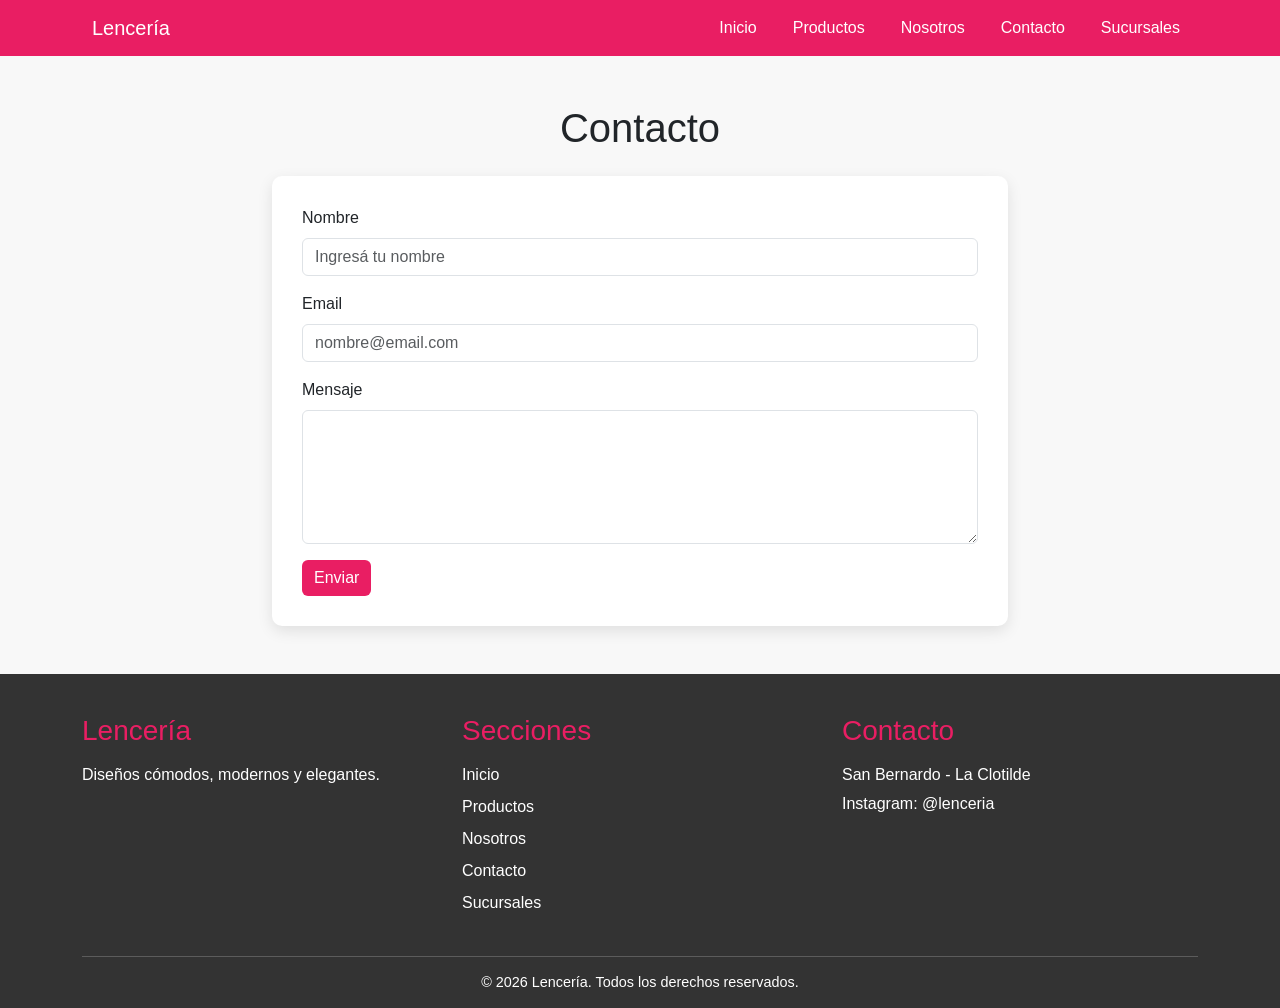
==== pages/contacto.html @ 26bb6fae "Proyecto final lenceria" ====
<!DOCTYPE html>
<html lang="en">
<head>
    <meta charset="UTF-8">
    <meta name="viewport" content="width=device-width, initial-scale=1.0">
    <meta name="description" content="Como podes contactarnos?">
    <meta name="keywords" content="lencería, ropa interior, San Bernardo, La Clotilde, moda femenina">
    <title>Contacto</title>

    <link href="https://cdn.jsdelivr.net/npm/bootstrap@5.3.0/dist/css/bootstrap.min.css" rel="stylesheet">
    <link rel="stylesheet" href="../css/style.css">
</head>

<body>

<header>
    <nav class="navbar navbar-expand-lg">
        <div class="container">

            <a class="navbar-brand" href="../index.html">Lencería</a>

            <button 
                class="navbar-toggler" 
                type="button" 
                data-bs-toggle="collapse" 
                data-bs-target="#navbarNav"
                aria-controls="navbarNav"
                aria-expanded="false"
                aria-label="Abrir menú de navegación"
            >
                <span class="navbar-toggler-icon"></span>
            </button>

            <div class="collapse navbar-collapse" id="navbarNav">
                <ul class="navbar-nav ms-auto">

                    <li class="nav-item"><a class="nav-link" href="../index.html">Inicio</a></li>
                    <li class="nav-item"><a class="nav-link" href="productos.html">Productos</a></li>
                    <li class="nav-item"><a class="nav-link" href="nosotros.html">Nosotros</a></li>
                    <li class="nav-item"><a class="nav-link" href="contacto.html">Contacto</a></li>
                    <li class="nav-item"><a class="nav-link" href="sucursales.html">Sucursales</a></li>

                </ul>
            </div>

        </div>
    </nav>
</header>

<main class="container mt-5 mb-5">

    <h1 class="text-center mb-4">Contacto</h1>

    <div class="row justify-content-center">

        <div class="col-md-8">

            <form class="formulario-contacto">

                <!-- Nombre -->
                <div class="mb-3">
                    <label for="nombre" class="form-label">
                        Nombre
                    </label>

                    <input 
                        type="text"
                        class="form-control"
                        id="nombre"
                        placeholder="Ingresá tu nombre"
                    >
                </div>

                <!-- Email -->
                <div class="mb-3">
                    <label for="email" class="form-label">
                        Email
                    </label>

                    <input 
                        type="email"
                        class="form-control"
                        id="email"
                        placeholder="nombre@email.com"
                    >
                </div>

                <!-- Mensaje -->
                <div class="mb-3">
                    <label for="mensaje" class="form-label">
                        Mensaje
                    </label>

                    <textarea 
                        class="form-control"
                        id="mensaje"
                        rows="5"
                        placeholder="Escribí tu mensaje">
                    </textarea>
                </div>

                <!-- Botón -->
                <button type="submit" class="btn btn-dark">
                    Enviar
                </button>

            </form>

        </div>

    </div>

</main>


<footer class="footer">
    <div class="container">
        <div class="row text-center text-md-start">

            <div class="col-md-4">
                <h3>Lencería</h3>
                <p>Diseños cómodos, modernos y elegantes.</p>
            </div>

            <div class="col-md-4">
                <h3>Secciones</h3>
                <ul>
                    <li><a href="../index.html">Inicio</a></li>
                    <li><a href="productos.html">Productos</a></li>
                    <li><a href="nosotros.html">Nosotros</a></li>
                    <li><a href="contacto.html">Contacto</a></li>
                    <li><a href="sucursales.html">Sucursales</a></li>
                </ul>
            </div>

            <div class="col-md-4">
                <h3>Contacto</h3>
                <p>San Bernardo - La Clotilde</p>
                <p>Instagram: @lenceria</p>
            </div>

        </div>

        <p class="footer-copy text-center">
            © 2026 Lencería. Todos los derechos reservados.
        </p>
    </div>
</footer>


<script src="https://cdn.jsdelivr.net/npm/bootstrap@5.3.0/dist/js/bootstrap.bundle.min.js"></script>
    
</body>

</html>
---- css/style.css ----
header {
  background-color: #e91e63;
}
header .navbar a {
  color: white;
  margin: 0 10px;
}
header .navbar a:hover {
  color: black;
}

.footer {
  background-color: #333;
  color: white;
  padding: 40px 0 10px;
}
.footer h3 {
  color: #e91e63;
  margin-bottom: 15px;
}
.footer p {
  margin: 5px 0;
}
.footer ul {
  list-style: none;
  padding: 0;
}
.footer ul li {
  margin-bottom: 8px;
}
.footer ul li a {
  color: white;
  text-decoration: none;
  transition: color 0.3s;
}
.footer ul li a:hover {
  color: #e91e63;
}
.footer .footer-copy {
  border-top: 1px solid rgba(255, 255, 255, 0.2);
  margin-top: 25px;
  padding-top: 15px;
  font-size: 0.9rem;
}

.hero {
  text-align: center;
  padding: 60px;
  transition: transform 0.5s;
  background-color: pink;
}
.hero h1 {
  font-size: 2.5rem;
  color: #e91e63;
}
.hero:hover {
  transform: scale(1.05);
}
.hero p {
  font-size: 1.2rem;
}

.producto-card {
  transition: transform 0.3s;
  border: none;
  overflow: hidden;
}
.producto-card img {
  height: 400px;
  object-fit: cover;
}
.producto-card:hover {
  transform: scale(1.05);
}

@media (max-width: 768px) {
  .hero {
    padding: 20px;
  }
}
.carousel-img {
  height: 320px;
  width: 100%;
  object-fit: cover;
  border-radius: 10px;
}

@media (max-width: 768px) {
  .carousel-img {
    height: 250px;
  }
}
.section {
  padding: 40px;
}
.section h2 {
  color: #e91e63;
}

.formulario-contacto {
  background-color: white;
  padding: 30px;
  border-radius: 10px;
  box-shadow: 0px 5px 15px rgba(0, 0, 0, 0.1);
}
.formulario-contacto .form-control:focus {
  border-color: #e91e63;
  box-shadow: 0 0 5px #e91e63;
}
.formulario-contacto .btn {
  background-color: #e91e63;
  border: none;
  transition: 0.3s;
}
.formulario-contacto .btn:hover {
  background-color: black;
}

.imagen-nosotros {
  transition: transform 0.5s;
}
.imagen-nosotros:hover {
  transform: scale(1.03);
}

.info-card {
  background-color: white;
  border-radius: 10px;
  box-shadow: 0px 5px 15px rgba(0, 0, 0, 0.1);
  padding: 30px;
  transition: transform 0.3s;
}
.info-card:hover {
  transform: translateY(-10px);
}
.info-card h3 {
  color: #e91e63;
}

.sucursal-card {
  background-color: white;
  border-radius: 10px;
  box-shadow: 0px 5px 15px rgba(0, 0, 0, 0.1);
  overflow: hidden;
  transition: transform 0.3s;
}
.sucursal-card img {
  height: 300px;
  width: 100%;
  object-fit: cover;
}
.sucursal-card:hover {
  transform: translateY(-10px);
}
.sucursal-card h2 {
  color: #e91e63;
}

.info-card, .sucursal-card {
  box-shadow: 0px 5px 15px rgba(0, 0, 0, 0.1);
}

body {
  font-family: Arial, sans-serif;
  background-color: #f8f8f8;
}

/*# sourceMappingURL=style.css.map */
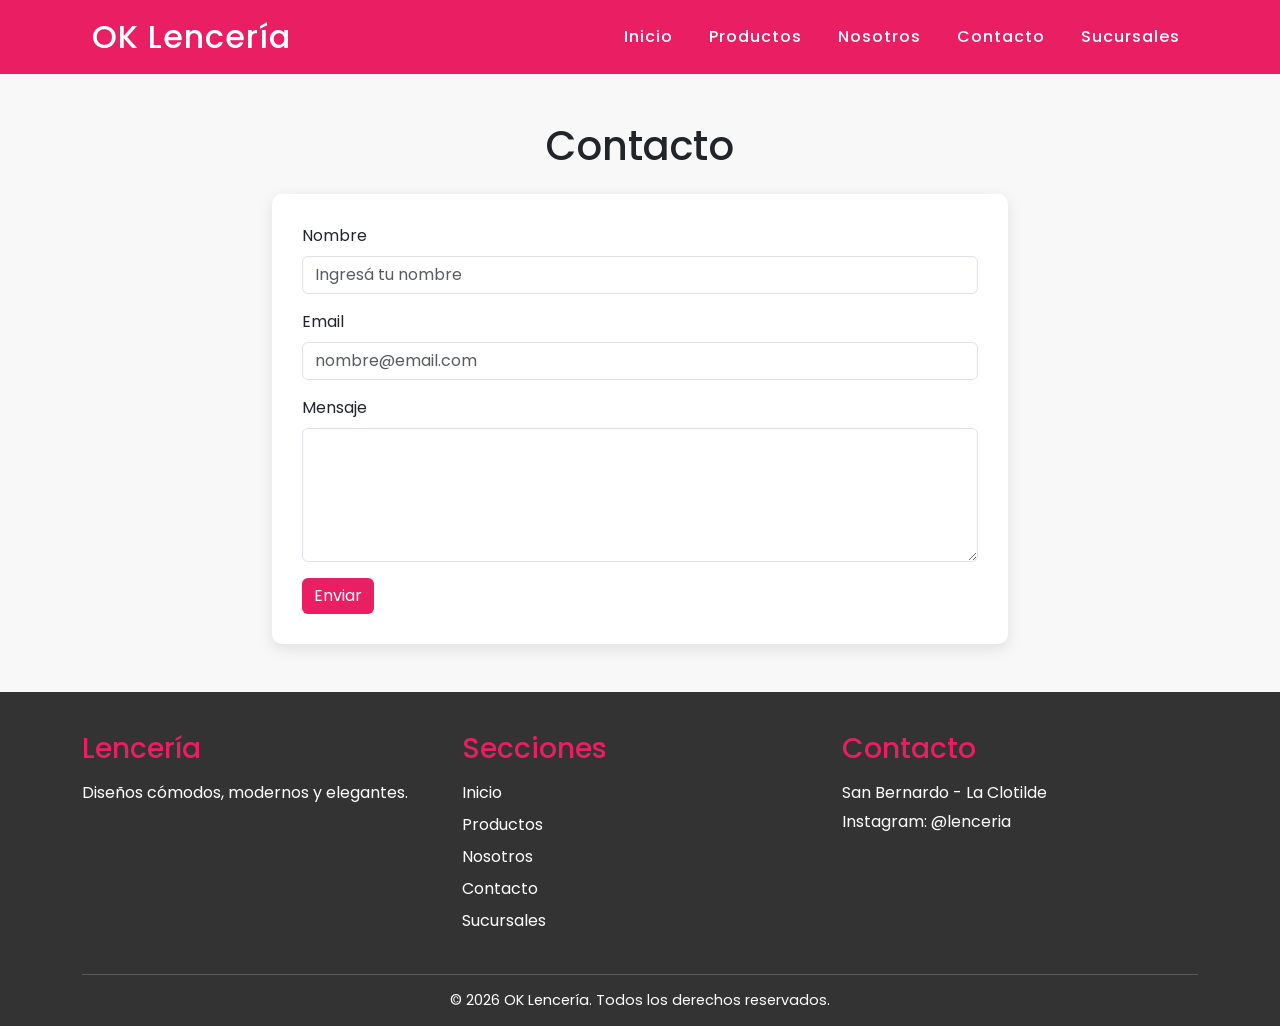
==== commit 9873e53d: "Actualiza pagina nosotros y diseño de OK Lenceria" ====
--- a/pages/contacto.html
+++ b/pages/contacto.html
@@ -9,6 +9,10 @@
 
     <link href="https://cdn.jsdelivr.net/npm/bootstrap@5.3.0/dist/css/bootstrap.min.css" rel="stylesheet">
     <link rel="stylesheet" href="../css/style.css">
+    <link rel="preconnect" href="https://fonts.googleapis.com">
+<link rel="preconnect" href="https://fonts.gstatic.com" crossorigin>
+
+<link href="https://fonts.googleapis.com/css2?family=Playfair+Display:wght@500;700&family=Poppins:wght@300;400;500&display=swap" rel="stylesheet">
 </head>
 
 <body>
@@ -17,7 +21,7 @@
     <nav class="navbar navbar-expand-lg">
         <div class="container">
 
-            <a class="navbar-brand" href="../index.html">Lencería</a>
+            <a class="navbar-brand" href="../index.html"> OK Lencería</a>
 
             <button 
                 class="navbar-toggler" 
@@ -142,7 +146,7 @@
         </div>
 
         <p class="footer-copy text-center">
-            © 2026 Lencería. Todos los derechos reservados.
+            © 2026  OK Lencería. Todos los derechos reservados.
         </p>
     </div>
 </footer>
--- a/css/style.css
+++ b/css/style.css
@@ -2,11 +2,21 @@
   background-color: #e91e63;
 }
 header .navbar a {
+  font-family: "Poppins", sans-serif;
+  font-weight: 500;
+  letter-spacing: 1px;
   color: white;
   margin: 0 10px;
 }
 header .navbar a:hover {
   color: black;
+}
+header .navbar-brand {
+  font-family: "Cormorant Garamond", serif;
+  font-size: 2rem;
+  font-weight: 700;
+  color: white;
+  text-decoration: none;
 }
 
 .footer {
@@ -50,14 +60,17 @@
   background-color: pink;
 }
 .hero h1 {
-  font-size: 2.5rem;
+  font-family: "Playfair Display", serif;
+  font-size: 4rem;
+  font-weight: 700;
   color: #e91e63;
 }
 .hero:hover {
   transform: scale(1.05);
 }
 .hero p {
-  font-size: 1.2rem;
+  font-family: "Poppins", sans-serif;
+  font-size: 1.3rem;
 }
 
 .producto-card {
@@ -90,6 +103,29 @@
     height: 250px;
   }
 }
+.catalogo-destacado h2 {
+  font-family: "Playfair Display", serif;
+  font-size: 3rem;
+  color: #e91e63;
+}
+.catalogo-destacado h3 {
+  color: #e91e63;
+  margin-bottom: 20px;
+}
+
+.producto-card {
+  border: none;
+  overflow: hidden;
+  transition: transform 0.3s;
+}
+.producto-card img {
+  height: 300px;
+  object-fit: cover;
+}
+.producto-card:hover {
+  transform: translateY(-10px);
+}
+
 .section {
   padding: 40px;
 }
@@ -160,8 +196,45 @@
   box-shadow: 0px 5px 15px rgba(0, 0, 0, 0.1);
 }
 
+.catalogo-productos h1 {
+  font-family: "Playfair Display", serif;
+  font-size: 3.5rem;
+  color: #e91e63;
+  font-weight: 700;
+  margin-bottom: 15px;
+}
+.catalogo-productos .catalogo-texto {
+  font-family: "Poppins", sans-serif;
+  font-size: 1.2rem;
+  color: #555;
+  margin-bottom: 30px;
+}
+
+h2 {
+  font-family: "Playfair Display", serif;
+  font-size: 3rem;
+  color: #e91e63;
+  margin-bottom: 25px;
+  border-bottom: 2px solid #e91e63;
+  padding-bottom: 10px;
+}
+
+.producto-card {
+  border: none;
+  overflow: hidden;
+  transition: all 0.3s ease;
+}
+.producto-card:hover {
+  transform: translateY(-10px);
+  box-shadow: 0px 10px 20px rgba(0, 0, 0, 0.15);
+}
+.producto-card img {
+  height: 350px;
+  object-fit: cover;
+}
+
 body {
-  font-family: Arial, sans-serif;
+  font-family: "Poppins", sans-serif;
   background-color: #f8f8f8;
 }
 
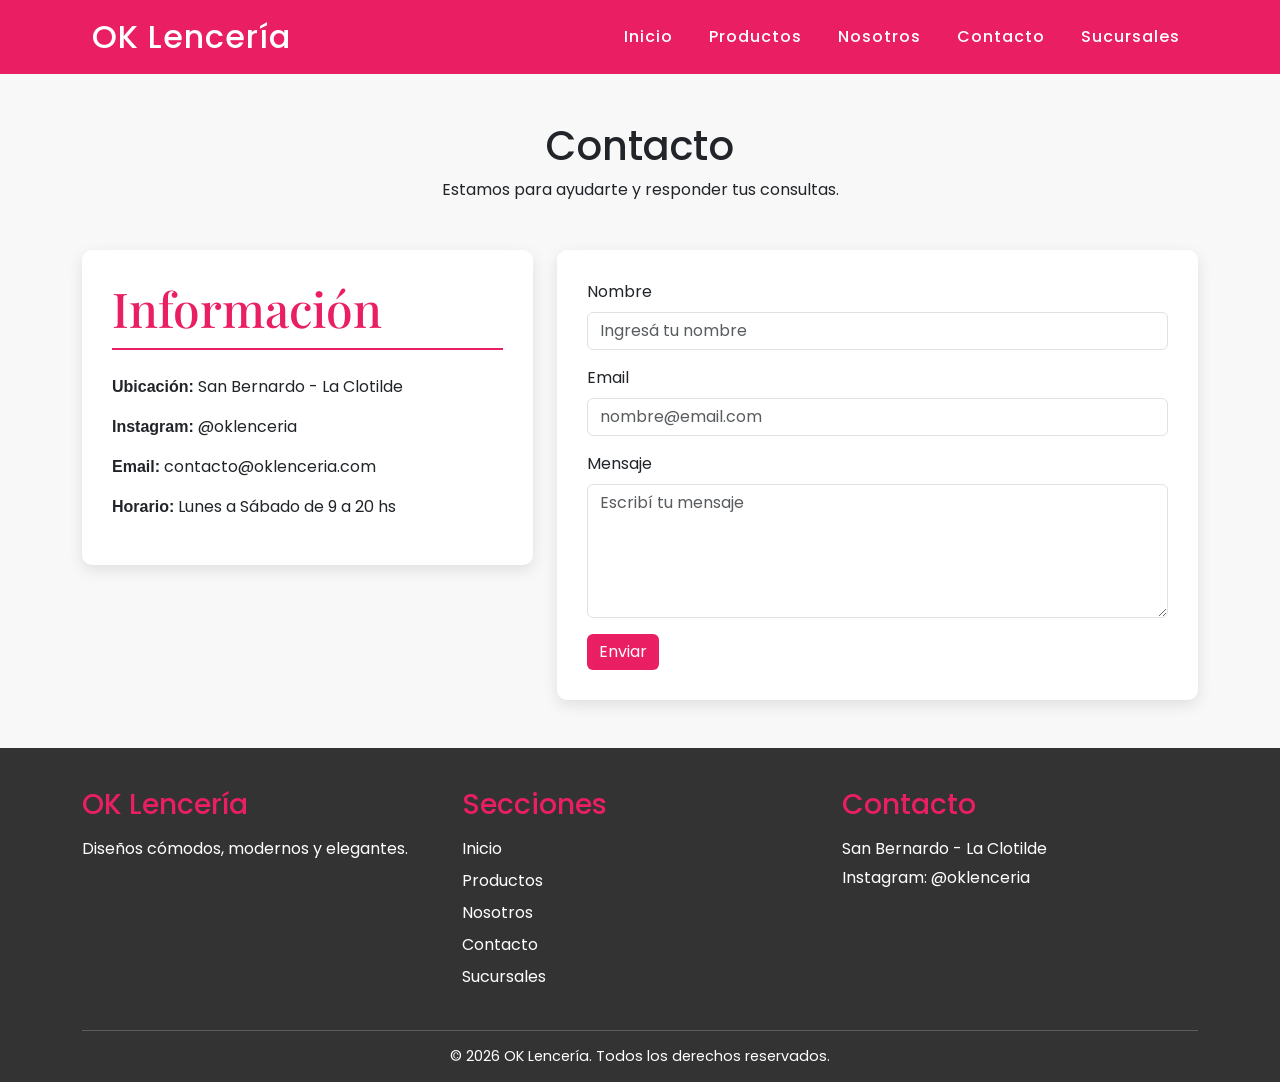
==== commit 5bd273f8: "Restaura y mejora pagina contacto" ====
--- a/pages/contacto.html
+++ b/pages/contacto.html
@@ -20,109 +20,77 @@
 <header>
     <nav class="navbar navbar-expand-lg">
         <div class="container">
+            <a class="navbar-brand" href="../index.html">OK Lencería</a>
 
-            <a class="navbar-brand" href="../index.html"> OK Lencería</a>
-
-            <button 
-                class="navbar-toggler" 
-                type="button" 
-                data-bs-toggle="collapse" 
-                data-bs-target="#navbarNav"
-                aria-controls="navbarNav"
-                aria-expanded="false"
-                aria-label="Abrir menú de navegación"
-            >
+            <button class="navbar-toggler" type="button" data-bs-toggle="collapse" data-bs-target="#navbarNav">
                 <span class="navbar-toggler-icon"></span>
             </button>
 
             <div class="collapse navbar-collapse" id="navbarNav">
                 <ul class="navbar-nav ms-auto">
-
                     <li class="nav-item"><a class="nav-link" href="../index.html">Inicio</a></li>
                     <li class="nav-item"><a class="nav-link" href="productos.html">Productos</a></li>
                     <li class="nav-item"><a class="nav-link" href="nosotros.html">Nosotros</a></li>
                     <li class="nav-item"><a class="nav-link" href="contacto.html">Contacto</a></li>
                     <li class="nav-item"><a class="nav-link" href="sucursales.html">Sucursales</a></li>
-
                 </ul>
             </div>
-
         </div>
     </nav>
 </header>
 
 <main class="container mt-5 mb-5">
 
-    <h1 class="text-center mb-4">Contacto</h1>
+    <section class="text-center mb-5">
+        <h1>Contacto</h1>
+        <p>Estamos para ayudarte y responder tus consultas.</p>
+    </section>
 
-    <div class="row justify-content-center">
+    <section class="row g-4 justify-content-center">
 
-        <div class="col-md-8">
+        <div class="col-md-5">
+            <div class="info-card">
+                <h2>Información</h2>
+                <p><strong>Ubicación:</strong> San Bernardo - La Clotilde</p>
+                <p><strong>Instagram:</strong> @oklenceria</p>
+                <p><strong>Email:</strong> contacto@oklenceria.com</p>
+                <p><strong>Horario:</strong> Lunes a Sábado de 9 a 20 hs</p>
+            </div>
+        </div>
 
+        <div class="col-md-7">
             <form class="formulario-contacto">
 
-                <!-- Nombre -->
                 <div class="mb-3">
-                    <label for="nombre" class="form-label">
-                        Nombre
-                    </label>
-
-                    <input 
-                        type="text"
-                        class="form-control"
-                        id="nombre"
-                        placeholder="Ingresá tu nombre"
-                    >
+                    <label for="nombre" class="form-label">Nombre</label>
+                    <input type="text" class="form-control" id="nombre" placeholder="Ingresá tu nombre">
                 </div>
 
-                <!-- Email -->
                 <div class="mb-3">
-                    <label for="email" class="form-label">
-                        Email
-                    </label>
-
-                    <input 
-                        type="email"
-                        class="form-control"
-                        id="email"
-                        placeholder="nombre@email.com"
-                    >
+                    <label for="email" class="form-label">Email</label>
+                    <input type="email" class="form-control" id="email" placeholder="nombre@email.com">
                 </div>
 
-                <!-- Mensaje -->
                 <div class="mb-3">
-                    <label for="mensaje" class="form-label">
-                        Mensaje
-                    </label>
-
-                    <textarea 
-                        class="form-control"
-                        id="mensaje"
-                        rows="5"
-                        placeholder="Escribí tu mensaje">
-                    </textarea>
+                    <label for="mensaje" class="form-label">Mensaje</label>
+                    <textarea class="form-control" id="mensaje" rows="5" placeholder="Escribí tu mensaje"></textarea>
                 </div>
 
-                <!-- Botón -->
-                <button type="submit" class="btn btn-dark">
-                    Enviar
-                </button>
+                <button type="submit" class="btn btn-dark">Enviar</button>
 
             </form>
-
         </div>
 
-    </div>
+    </section>
 
 </main>
-
 
 <footer class="footer">
     <div class="container">
         <div class="row text-center text-md-start">
 
             <div class="col-md-4">
-                <h3>Lencería</h3>
+                <h3>OK Lencería</h3>
                 <p>Diseños cómodos, modernos y elegantes.</p>
             </div>
 
@@ -140,20 +108,19 @@
             <div class="col-md-4">
                 <h3>Contacto</h3>
                 <p>San Bernardo - La Clotilde</p>
-                <p>Instagram: @lenceria</p>
+                <p>Instagram: @oklenceria</p>
             </div>
 
         </div>
 
         <p class="footer-copy text-center">
-            © 2026  OK Lencería. Todos los derechos reservados.
+            © 2026 OK Lencería. Todos los derechos reservados.
         </p>
     </div>
 </footer>
 
+<script src="https://cdn.jsdelivr.net/npm/bootstrap@5.3.0/dist/js/bootstrap.bundle.min.js"></script>
 
-<script src="https://cdn.jsdelivr.net/npm/bootstrap@5.3.0/dist/js/bootstrap.bundle.min.js"></script>
-    
 </body>
 
 </html>
--- a/css/style.css
+++ b/css/style.css
@@ -233,6 +233,23 @@
   object-fit: cover;
 }
 
+.historia-nosotros {
+  max-width: 900px;
+  margin: 0 auto 50px;
+  text-align: center;
+}
+.historia-nosotros h1 {
+  font-family: "Playfair Display", serif;
+  color: #e91e63;
+  font-size: 3rem;
+  margin-bottom: 20px;
+}
+.historia-nosotros p {
+  font-size: 1.1rem;
+  line-height: 1.8;
+  color: #333;
+}
+
 body {
   font-family: "Poppins", sans-serif;
   background-color: #f8f8f8;
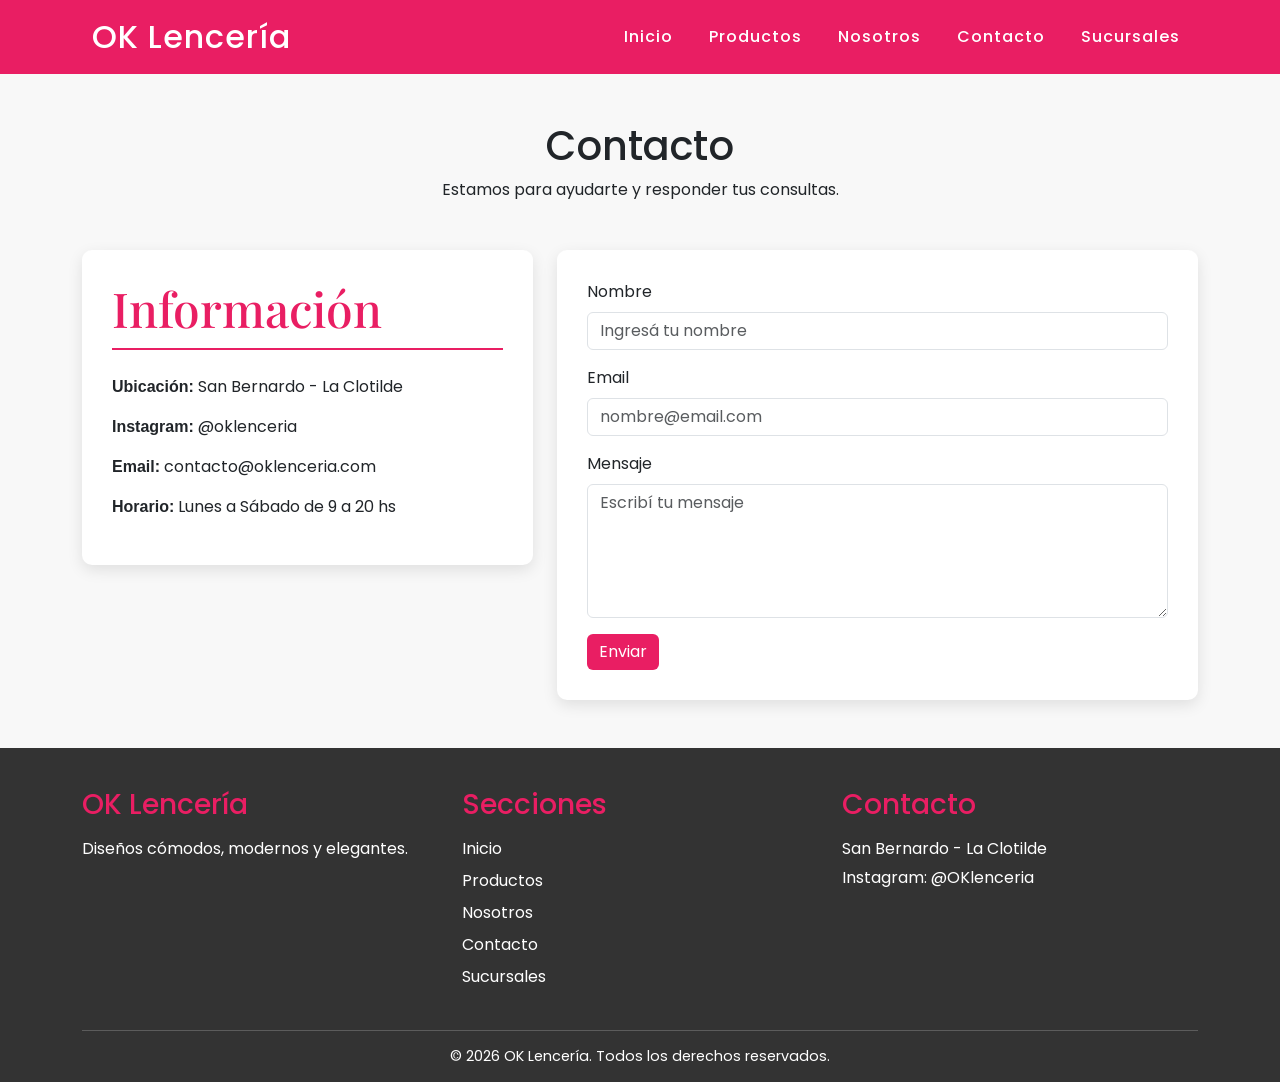
==== commit 3bede2cf: "mejora diseño responsive y actualiza paginas OK lenceria" ====
--- a/pages/contacto.html
+++ b/pages/contacto.html
@@ -108,7 +108,7 @@
             <div class="col-md-4">
                 <h3>Contacto</h3>
                 <p>San Bernardo - La Clotilde</p>
-                <p>Instagram: @oklenceria</p>
+                <p>Instagram: @OKlenceria</p>
             </div>
 
         </div>
--- a/css/style.css
+++ b/css/style.css
@@ -90,6 +90,13 @@
   .hero {
     padding: 20px;
   }
+  .hero h1 {
+    font-size: 2.8rem;
+    line-height: 1.1;
+  }
+  .hero p {
+    font-size: 1.1rem;
+  }
 }
 .carousel-img {
   height: 320px;
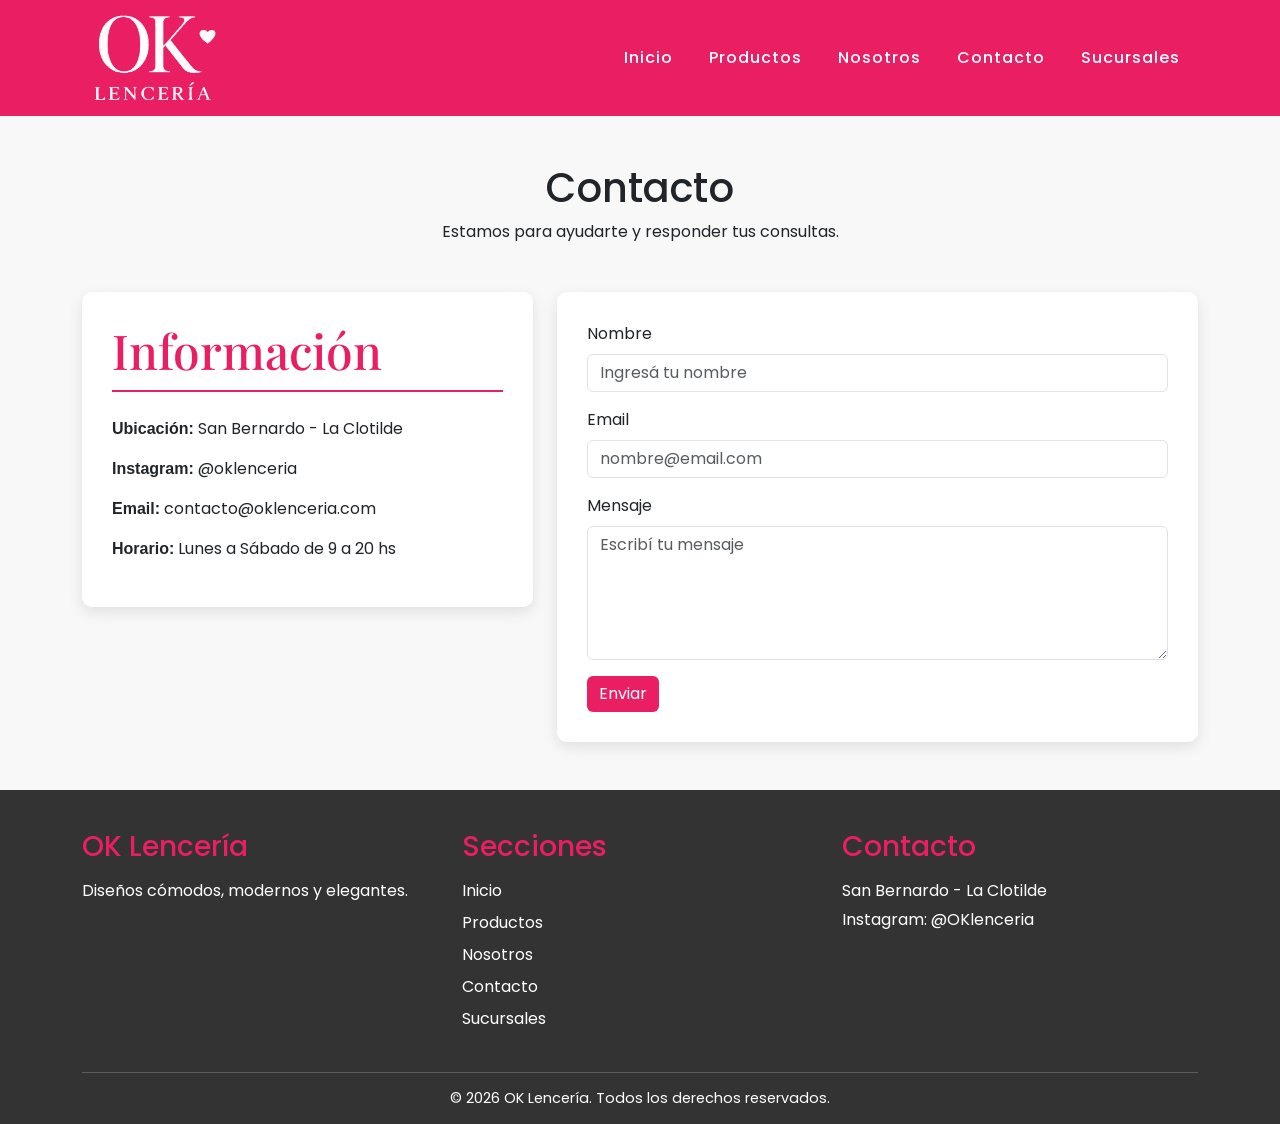
==== commit 5d565f57: "version final Ok lenceria con logo y mejoras responsive" ====
--- a/pages/contacto.html
+++ b/pages/contacto.html
@@ -20,7 +20,9 @@
 <header>
     <nav class="navbar navbar-expand-lg">
         <div class="container">
-            <a class="navbar-brand" href="../index.html">OK Lencería</a>
+            <a class="navbar-brand" href="../index.html">
+                <img src="../imagenes/logo-ok-navbar.png" alt="OK Lencería" class="logo-navbar">
+            </a>
 
             <button class="navbar-toggler" type="button" data-bs-toggle="collapse" data-bs-target="#navbarNav">
                 <span class="navbar-toggler-icon"></span>
--- a/css/style.css
+++ b/css/style.css
@@ -12,11 +12,14 @@
   color: black;
 }
 header .navbar-brand {
-  font-family: "Cormorant Garamond", serif;
-  font-size: 2rem;
-  font-weight: 700;
-  color: white;
+  display: flex;
+  align-items: center;
   text-decoration: none;
+}
+header .logo-navbar {
+  height: 90px;
+  width: auto;
+  object-fit: contain;
 }
 
 .footer {
@@ -257,6 +260,38 @@
   color: #333;
 }
 
+.btn-llegar {
+  display: inline-block;
+  background-color: #e91e63;
+  color: white;
+  text-decoration: none;
+  border: none;
+  padding: 10px 20px;
+  border-radius: 8px;
+  transition: 0.3s;
+  margin-top: 15px;
+}
+.btn-llegar:hover {
+  background-color: black;
+  color: white;
+}
+
+.linea-titulo {
+  border: none;
+  height: 2px;
+  background-color: #e91e63;
+  width: 350px;
+  margin: 15px 0 25px 0;
+}
+
+@media (max-width: 768px) {
+  .historia-nosotros h1 {
+    font-size: 2.5rem;
+  }
+  .linea-titulo {
+    width: 250px;
+  }
+}
 body {
   font-family: "Poppins", sans-serif;
   background-color: #f8f8f8;
